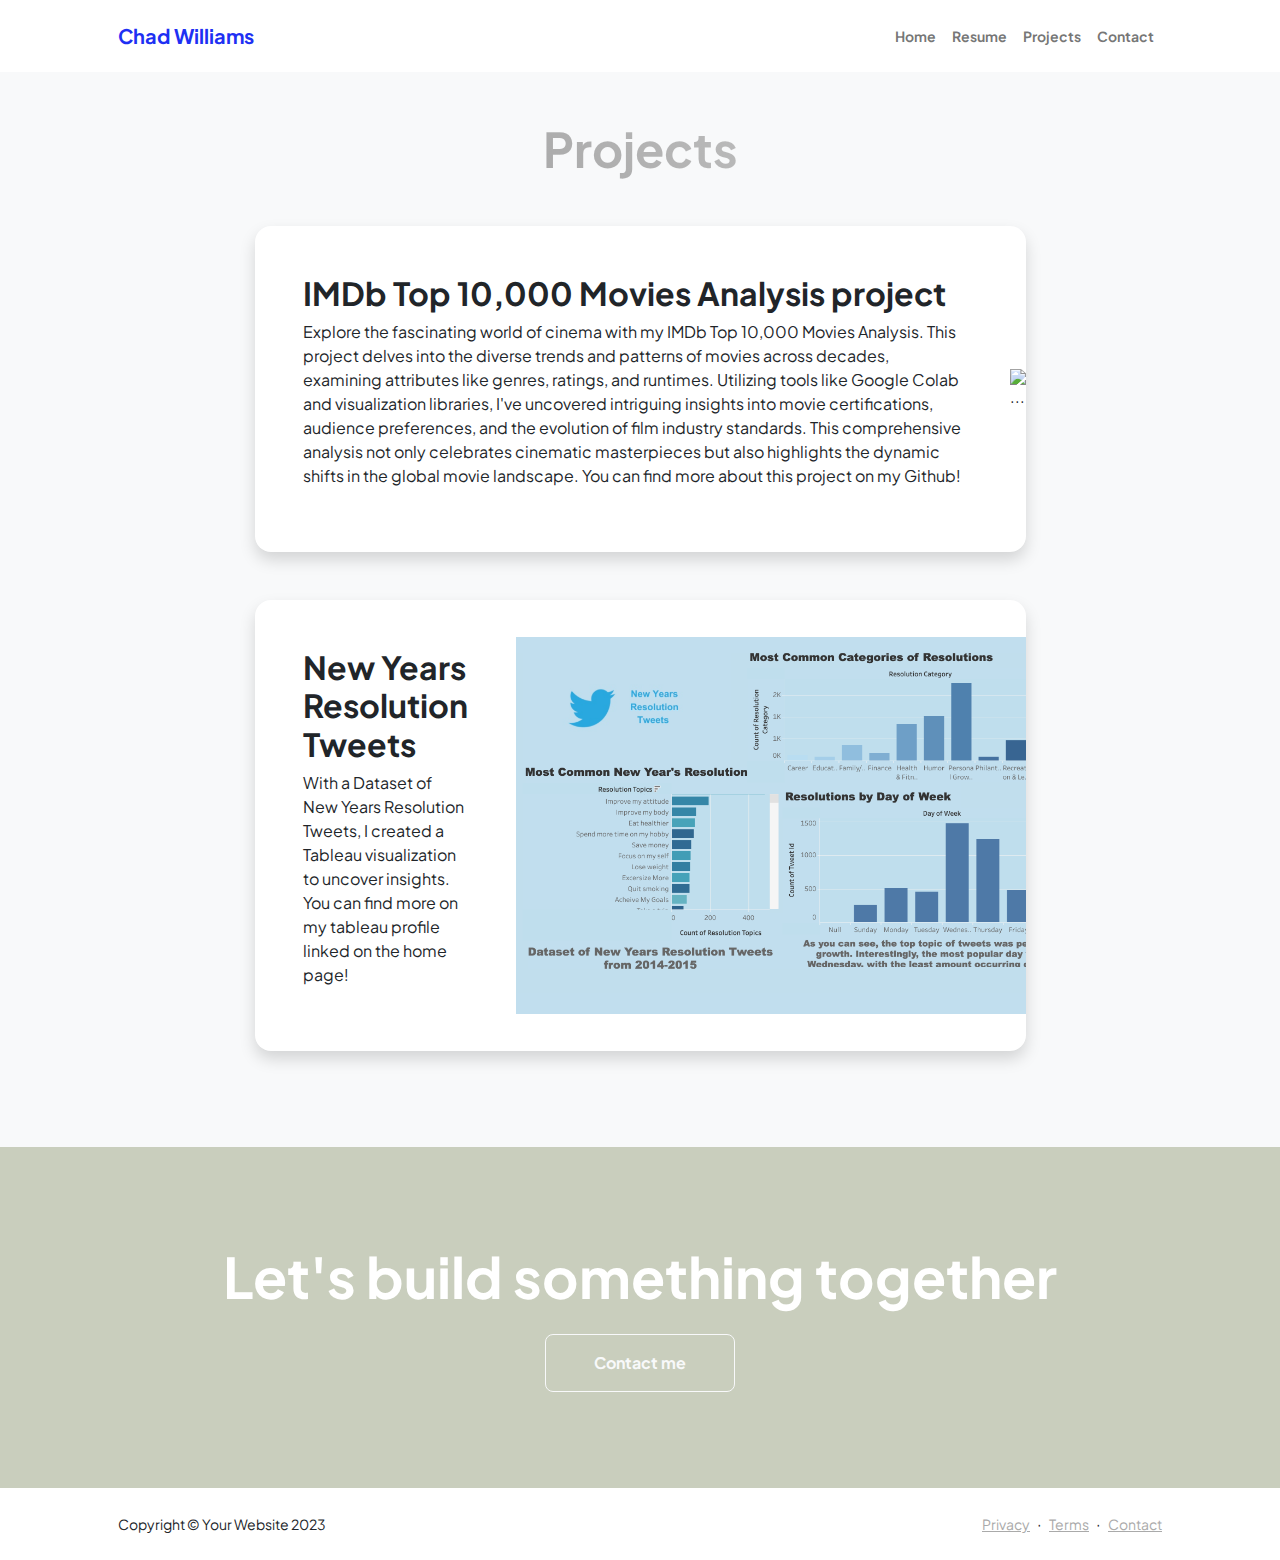
==== projects.html @ 73b2c261 "Add files via upload" ====
<!DOCTYPE html>
<html lang="en">
    <head>
        <meta charset="utf-8" />
        <meta name="viewport" content="width=device-width, initial-scale=1, shrink-to-fit=no" />
        <meta name="description" content="" />
        <meta name="author" content="" />
        <title>Modern Business - Start Bootstrap Template</title>
        <!-- Favicon-->
        <link rel="icon" type="image/x-icon" href="assets/favicon.ico" />
        <!-- Custom Google font-->
        <link rel="preconnect" href="https://fonts.googleapis.com" />
        <link rel="preconnect" href="https://fonts.gstatic.com" crossorigin />
        <link href="https://fonts.googleapis.com/css2?family=Plus+Jakarta+Sans:wght@100;200;300;400;500;600;700;800;900&amp;display=swap" rel="stylesheet" />
        <!-- Bootstrap icons-->
        <link href="https://cdn.jsdelivr.net/npm/bootstrap-icons@1.8.1/font/bootstrap-icons.css" rel="stylesheet" />
        <!-- Core theme CSS (includes Bootstrap)-->
        <link href="css/styles.css" rel="stylesheet" />
    </head>
    <body class="d-flex flex-column h-100 bg-light">
        <main class="flex-shrink-0">
            <!-- Navigation-->
            <nav class="navbar navbar-expand-lg navbar-light bg-white py-3">
                <div class="container px-5">
                    <a class="navbar-brand" href="index.html"><span class="fw-bolder text-primary">Chad Williams</span></a>
                    <button class="navbar-toggler" type="button" data-bs-toggle="collapse" data-bs-target="#navbarSupportedContent" aria-controls="navbarSupportedContent" aria-expanded="false" aria-label="Toggle navigation"><span class="navbar-toggler-icon"></span></button>
                    <div class="collapse navbar-collapse" id="navbarSupportedContent">
                        <ul class="navbar-nav ms-auto mb-2 mb-lg-0 small fw-bolder">
                            <li class="nav-item"><a class="nav-link" href="index.html">Home</a></li>
                            <li class="nav-item"><a class="nav-link" href="resume.html">Resume</a></li>
                            <li class="nav-item"><a class="nav-link" href="projects.html">Projects</a></li>
                            <li class="nav-item"><a class="nav-link" href="contact.html">Contact</a></li>
                        </ul>
                    </div>
                </div>
            </nav>
            <!-- Projects Section-->
            <section class="py-5">
                <div class="container px-5 mb-5">
                    <div class="text-center mb-5">
                        <h1 class="display-5 fw-bolder mb-0"><span class="text-gradient d-inline">Projects</span></h1>
                    </div>
                    <div class="row gx-5 justify-content-center">
                        <div class="col-lg-11 col-xl-9 col-xxl-8">
                            <!-- Project Card 1-->
                            <div class="card overflow-hidden shadow rounded-4 border-0 mb-5">
                                <div class="card-body p-0">
                                    <div class="d-flex align-items-center">
                                        <div class="p-5">
                                            <h2 class="fw-bolder">IMDb Top 10,000 Movies Analysis project</h2>
                                            <p>Explore the fascinating world of cinema with my IMDb Top 10,000 Movies Analysis. This project delves into the diverse trends and patterns of movies across decades, examining attributes like genres, ratings, and runtimes. Utilizing tools like Google Colab and visualization libraries, I've uncovered intriguing insights into movie certifications, audience preferences, and the evolution of film industry standards. This comprehensive analysis not only celebrates cinematic masterpieces but also highlights the dynamic shifts in the global movie landscape. You can find more about this project on my Github!</p>
                                        </div>
                                        <img class="img-fluid" src="" alt="..." />
                                    </div>
                                </div>
                            </div>
                            <!-- Project Card 2-->
                            <div class="card overflow-hidden shadow rounded-4 border-0">
                                <div class="card-body p-0">
                                    <div class="d-flex align-items-center">
                                        <div class="p-5">
                                            <h2 class="fw-bolder">New Years Resolution Tweets</h2>
                                            <p>With a Dataset of New Years Resolution Tweets, I created a Tableau visualization to uncover insights. You can find more on my tableau profile linked on the home page!</p>
                                        </div>
                                        <img class="img-fluid" src="assets/tab.png" alt="..." />
                                    </div>
                                </div>
                            </div>
                        </div>
                    </div>
                </div>
            </section>
            <!-- Call to action section-->
            <section class="py-5 bg-gradient-primary-to-secondary text-white my-custom-bg">
                <div class="container px-5 my-5">
                    <div class="text-center">
                        <h2 class="display-4 fw-bolder mb-4">Let's build something together</h2>
                        <a class="btn btn-outline-light btn-lg px-5 py-3 fs-6 fw-bolder" href="contact.html">Contact me</a>
                    </div>
                </div>
            </section>
        </main>
        <!-- Footer-->
        <footer class="bg-white py-4 mt-auto">
            <div class="container px-5">
                <div class="row align-items-center justify-content-between flex-column flex-sm-row">
                    <div class="col-auto"><div class="small m-0">Copyright &copy; Your Website 2023</div></div>
                    <div class="col-auto">
                        <a class="small" href="#!">Privacy</a>
                        <span class="mx-1">&middot;</span>
                        <a class="small" href="#!">Terms</a>
                        <span class="mx-1">&middot;</span>
                        <a class="small" href="#!">Contact</a>
                    </div>
                </div>
            </div>
        </footer>
        <!-- Bootstrap core JS-->
        <script src="https://cdn.jsdelivr.net/npm/bootstrap@5.2.3/dist/js/bootstrap.bundle.min.js"></script>
        <!-- Core theme JS-->
        <script src="js/scripts.js"></script>
    </body>
</html>
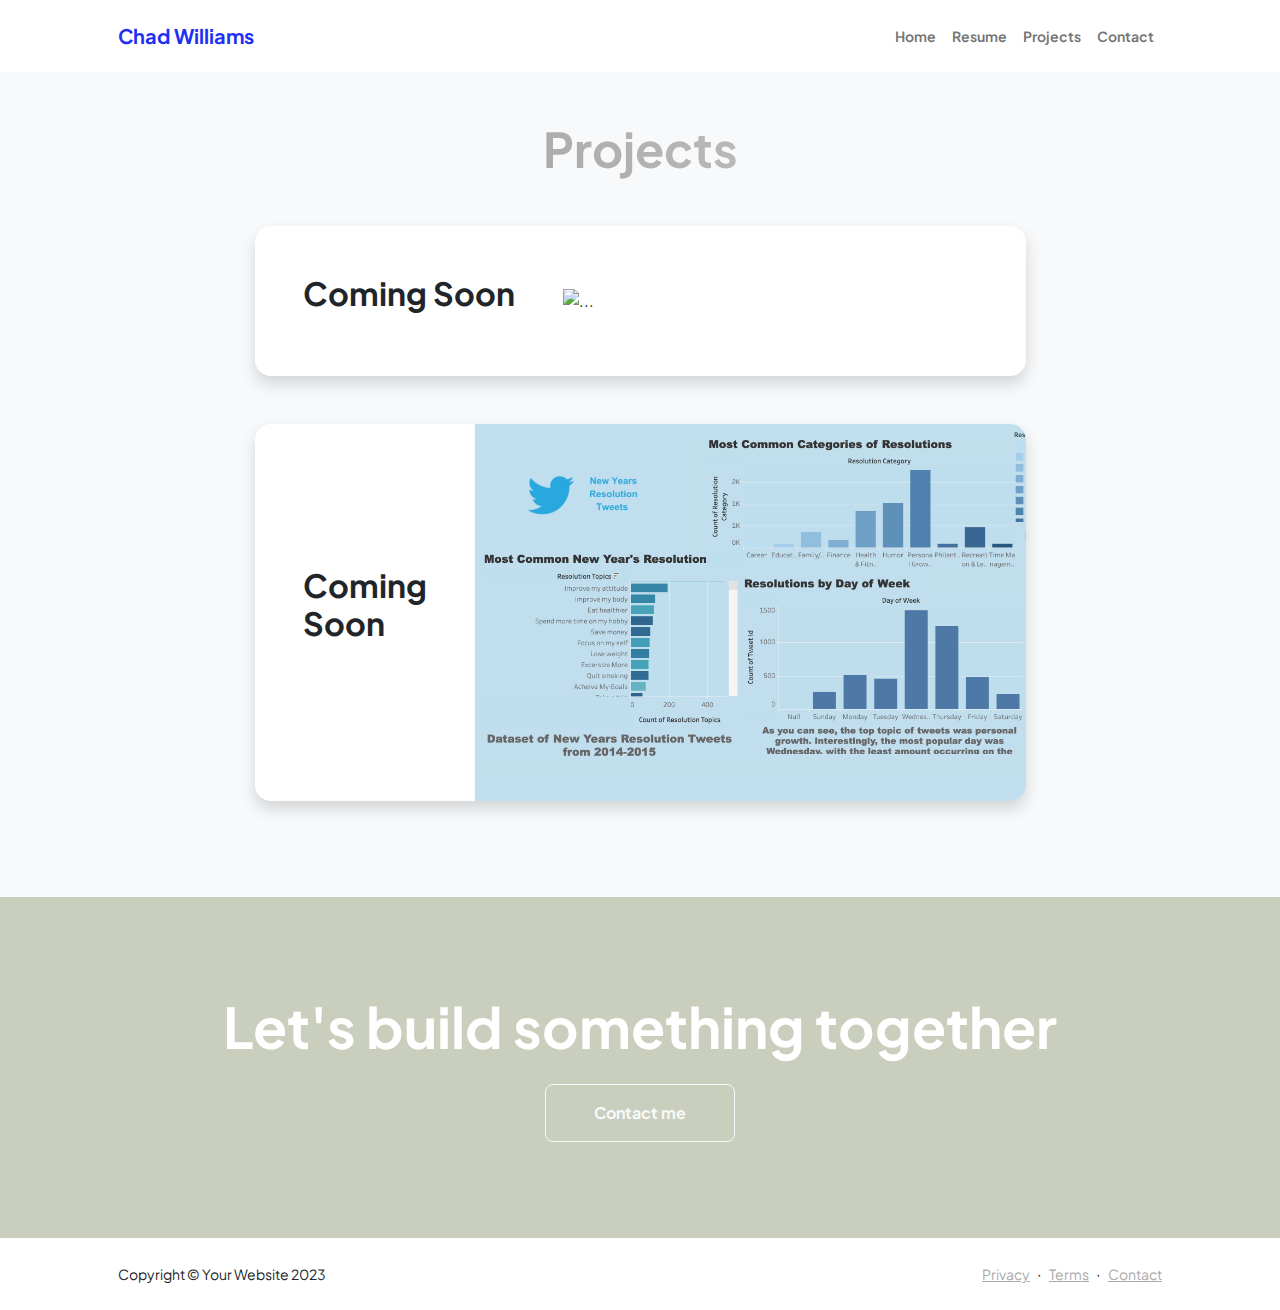
==== commit 4b23d809: "took away projects" ====
--- a/projects.html
+++ b/projects.html
@@ -47,8 +47,8 @@
                                 <div class="card-body p-0">
                                     <div class="d-flex align-items-center">
                                         <div class="p-5">
-                                            <h2 class="fw-bolder">IMDb Top 10,000 Movies Analysis project</h2>
-                                            <p>Explore the fascinating world of cinema with my IMDb Top 10,000 Movies Analysis. This project delves into the diverse trends and patterns of movies across decades, examining attributes like genres, ratings, and runtimes. Utilizing tools like Google Colab and visualization libraries, I've uncovered intriguing insights into movie certifications, audience preferences, and the evolution of film industry standards. This comprehensive analysis not only celebrates cinematic masterpieces but also highlights the dynamic shifts in the global movie landscape. You can find more about this project on my Github!</p>
+                                            <h2 class="fw-bolder">Coming Soon</h2>
+                                            <p></p>
                                         </div>
                                         <img class="img-fluid" src="" alt="..." />
                                     </div>
@@ -59,8 +59,8 @@
                                 <div class="card-body p-0">
                                     <div class="d-flex align-items-center">
                                         <div class="p-5">
-                                            <h2 class="fw-bolder">New Years Resolution Tweets</h2>
-                                            <p>With a Dataset of New Years Resolution Tweets, I created a Tableau visualization to uncover insights. You can find more on my tableau profile linked on the home page!</p>
+                                            <h2 class="fw-bolder">Coming Soon</h2>
+                                            <p></p>
                                         </div>
                                         <img class="img-fluid" src="assets/tab.png" alt="..." />
                                     </div>
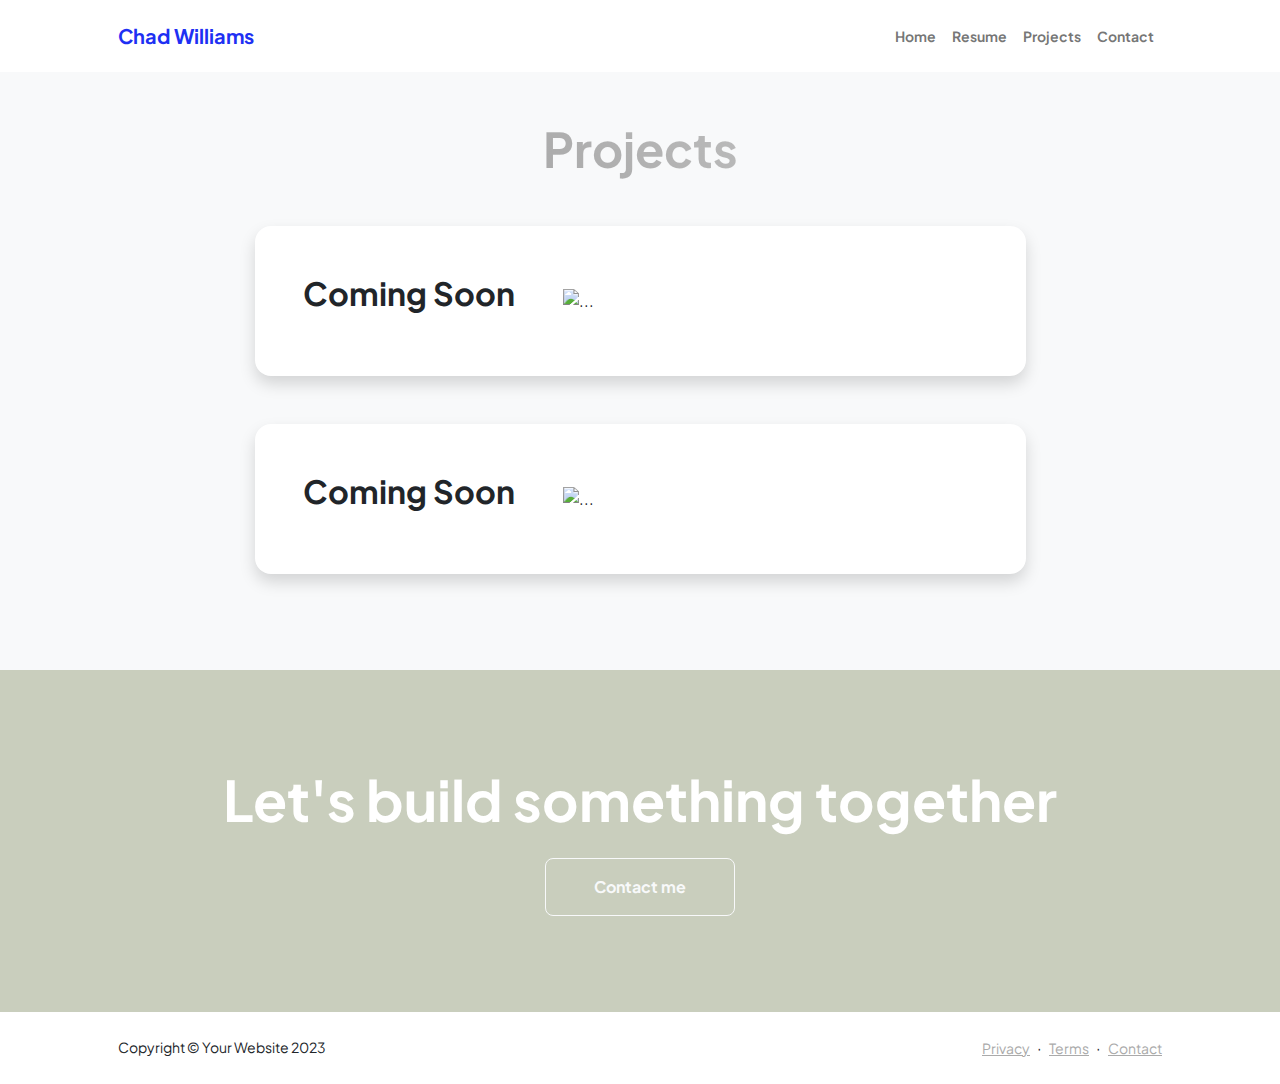
==== commit b85b3c2a: "took away images for now" ====
--- a/projects.html
+++ b/projects.html
@@ -62,7 +62,7 @@
                                             <h2 class="fw-bolder">Coming Soon</h2>
                                             <p></p>
                                         </div>
-                                        <img class="img-fluid" src="assets/tab.png" alt="..." />
+                                        <img class="img-fluid" src="" alt="..." />
                                     </div>
                                 </div>
                             </div>
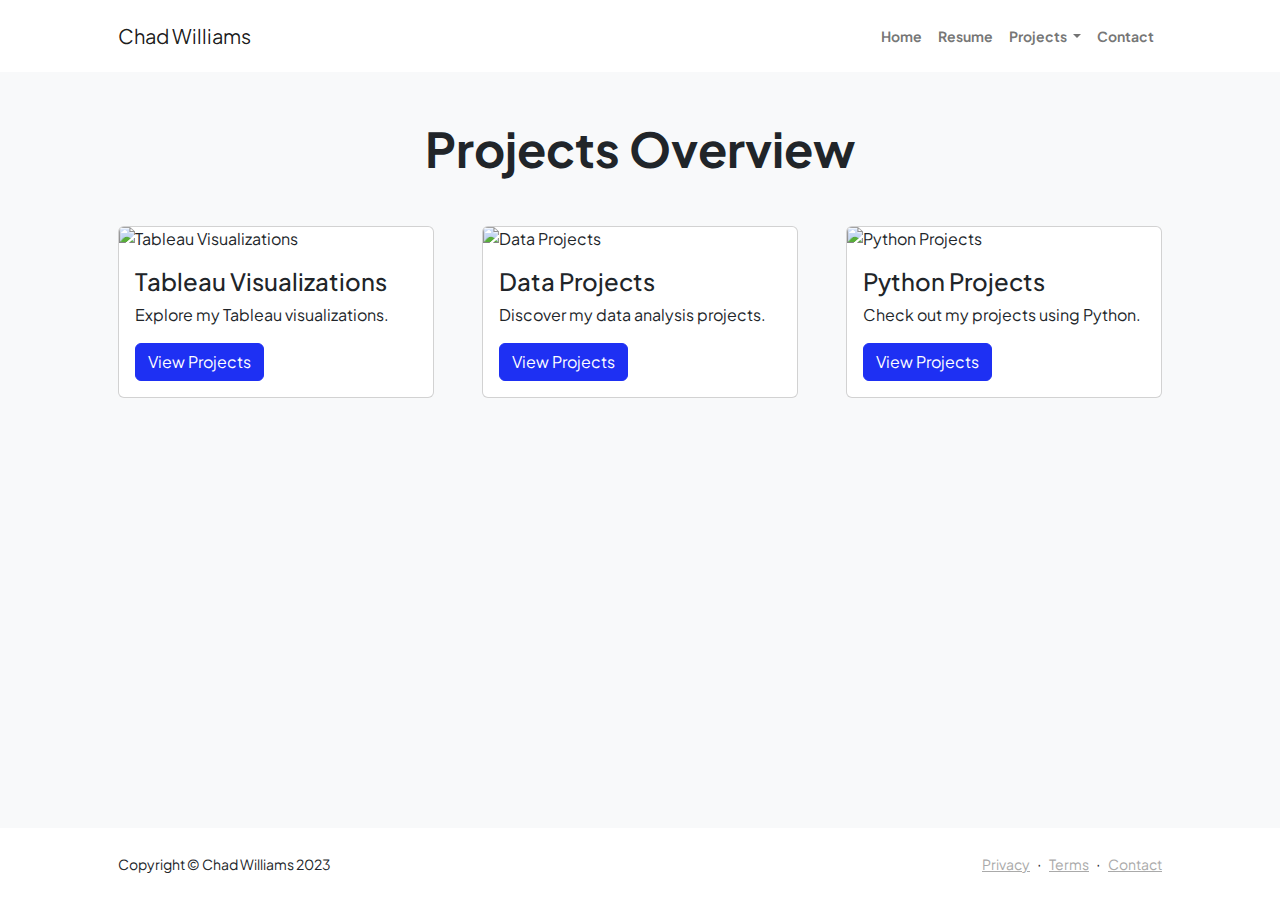
==== commit ad95a2f7: "V2" ====
--- a/projects.html
+++ b/projects.html
@@ -1,103 +1,111 @@
 <!DOCTYPE html>
 <html lang="en">
-    <head>
-        <meta charset="utf-8" />
-        <meta name="viewport" content="width=device-width, initial-scale=1, shrink-to-fit=no" />
-        <meta name="description" content="" />
-        <meta name="author" content="" />
-        <title>Modern Business - Start Bootstrap Template</title>
-        <!-- Favicon-->
-        <link rel="icon" type="image/x-icon" href="assets/favicon.ico" />
-        <!-- Custom Google font-->
-        <link rel="preconnect" href="https://fonts.googleapis.com" />
-        <link rel="preconnect" href="https://fonts.gstatic.com" crossorigin />
-        <link href="https://fonts.googleapis.com/css2?family=Plus+Jakarta+Sans:wght@100;200;300;400;500;600;700;800;900&amp;display=swap" rel="stylesheet" />
-        <!-- Bootstrap icons-->
-        <link href="https://cdn.jsdelivr.net/npm/bootstrap-icons@1.8.1/font/bootstrap-icons.css" rel="stylesheet" />
-        <!-- Core theme CSS (includes Bootstrap)-->
-        <link href="css/styles.css" rel="stylesheet" />
-    </head>
-    <body class="d-flex flex-column h-100 bg-light">
-        <main class="flex-shrink-0">
-            <!-- Navigation-->
-            <nav class="navbar navbar-expand-lg navbar-light bg-white py-3">
-                <div class="container px-5">
-                    <a class="navbar-brand" href="index.html"><span class="fw-bolder text-primary">Chad Williams</span></a>
-                    <button class="navbar-toggler" type="button" data-bs-toggle="collapse" data-bs-target="#navbarSupportedContent" aria-controls="navbarSupportedContent" aria-expanded="false" aria-label="Toggle navigation"><span class="navbar-toggler-icon"></span></button>
-                    <div class="collapse navbar-collapse" id="navbarSupportedContent">
-                        <ul class="navbar-nav ms-auto mb-2 mb-lg-0 small fw-bolder">
-                            <li class="nav-item"><a class="nav-link" href="index.html">Home</a></li>
-                            <li class="nav-item"><a class="nav-link" href="resume.html">Resume</a></li>
-                            <li class="nav-item"><a class="nav-link" href="projects.html">Projects</a></li>
-                            <li class="nav-item"><a class="nav-link" href="contact.html">Contact</a></li>
-                        </ul>
+<head>
+    <meta charset="utf-8" />
+    <meta name="viewport" content="width=device-width, initial-scale=1, shrink-to-fit=no" />
+    <meta name="description" content="" />
+    <meta name="author" content="" />
+    <title>Chad Williams' Projects</title>
+    <!-- Favicon-->
+    <link rel="icon" type="image/x-icon" href="assets/favicon.ico" />
+    <!-- Custom Google font-->
+    <link rel="preconnect" href="https://fonts.googleapis.com" />
+    <link rel="preconnect" href="https://fonts.gstatic.com" crossorigin />
+    <link href="https://fonts.googleapis.com/css2?family=Plus+Jakarta+Sans:wght@100;200;300;400;500;600;700;800;900&amp;display=swap" rel="stylesheet" />
+    <!-- Bootstrap icons-->
+    <link href="https://cdn.jsdelivr.net/npm/bootstrap-icons@1.8.1/font/bootstrap-icons.css" rel="stylesheet" />
+    <!-- Core theme CSS (includes Bootstrap)-->
+    <link href="css/styles.css" rel="stylesheet" />
+</head>
+<body class="d-flex flex-column h-100 bg-light">
+    <main class="flex-shrink-0">
+        <!-- Navigation-->
+        <nav class="navbar navbar-expand-lg navbar-light bg-white py-3">
+            <div class="container px-5">
+                <a class="navbar-brand" href="index.html">Chad Williams</a>
+                <button class="navbar-toggler" type="button" data-bs-toggle="collapse" data-bs-target="#navbarSupportedContent" aria-controls="navbarSupportedContent" aria-expanded="false" aria-label="Toggle navigation"><span class="navbar-toggler-icon"></span></button>
+                <div class="collapse navbar-collapse" id="navbarSupportedContent">
+                    <ul class="navbar-nav ms-auto mb-2 mb-lg-0 small fw-bolder">
+                        <li class="nav-item"><a class="nav-link" href="index.html">Home</a></li>
+                        <li class="nav-item"><a class="nav-link" href="resume.html">Resume</a></li>
+                        <li class="nav-item dropdown">
+                            <a class="nav-link dropdown-toggle" href="#" id="navbarDropdownProjects" role="button" data-bs-toggle="dropdown" aria-expanded="false">
+                                Projects
+                            </a>
+                            <ul class="dropdown-menu" aria-labelledby="navbarDropdownProjects">
+                                <li><a class="dropdown-item" href="tableau-projects.html">Tableau Visualizations</a></li>
+                                <li><a class="dropdown-item" href="data-projects.html">Data Projects</a></li>
+                                <li><a class="dropdown-item" href="python-projects.html">Python Projects</a></li>
+                            </ul>
+                        </li>
+                        <li class="nav-item"><a class="nav-link" href="contact.html">Contact</a></li>
+                    </ul>
+                </div>
+            </div>
+        </nav>
+        <!-- Projects Section-->
+        <section class="py-5">
+            <div class="container px-5 mb-5">
+                <div class="text-center mb-5">
+                    <h1 class="display-5 fw-bolder">Projects Overview</h1>
+                </div>
+                <!-- Project Links -->
+                <div class="row gx-5 justify-content-center">
+                    <!-- Tableau Visualizations Card -->
+                    <div class="col-lg-4 col-md-6 mb-4">
+                        <div class="card h-100">
+                            <img class="card-img-top" src="path-to-tableau-project-image.jpg" alt="Tableau Visualizations">
+                            <div class="card-body">
+                                <h4 class="card-title">Tableau Visualizations</h4>
+                                <p class="card-text">Explore my Tableau visualizations.</p>
+                                <a href="tableau-projects.html" class="btn btn-primary">View Projects</a>
+                            </div>
+                        </div>
                     </div>
-                </div>
-            </nav>
-            <!-- Projects Section-->
-            <section class="py-5">
-                <div class="container px-5 mb-5">
-                    <div class="text-center mb-5">
-                        <h1 class="display-5 fw-bolder mb-0"><span class="text-gradient d-inline">Projects</span></h1>
+                    <!-- Data Projects Card -->
+                    <div class="col-lg-4 col-md-6 mb-4">
+                        <div class="card h-100">
+                            <img class="card-img-top" src="path-to-data-project-image.jpg" alt="Data Projects">
+                            <div class="card-body">
+                                <h4 class="card-title">Data Projects</h4>
+                                <p class="card-text">Discover my data analysis projects.</p>
+                                <a href="data-projects.html" class="btn btn-primary">View Projects</a>
+                            </div>
+                        </div>
                     </div>
-                    <div class="row gx-5 justify-content-center">
-                        <div class="col-lg-11 col-xl-9 col-xxl-8">
-                            <!-- Project Card 1-->
-                            <div class="card overflow-hidden shadow rounded-4 border-0 mb-5">
-                                <div class="card-body p-0">
-                                    <div class="d-flex align-items-center">
-                                        <div class="p-5">
-                                            <h2 class="fw-bolder">Coming Soon</h2>
-                                            <p></p>
-                                        </div>
-                                        <img class="img-fluid" src="" alt="..." />
-                                    </div>
-                                </div>
-                            </div>
-                            <!-- Project Card 2-->
-                            <div class="card overflow-hidden shadow rounded-4 border-0">
-                                <div class="card-body p-0">
-                                    <div class="d-flex align-items-center">
-                                        <div class="p-5">
-                                            <h2 class="fw-bolder">Coming Soon</h2>
-                                            <p></p>
-                                        </div>
-                                        <img class="img-fluid" src="" alt="..." />
-                                    </div>
-                                </div>
+                    <!-- Python Projects Card -->
+                    <div class="col-lg-4 col-md-6 mb-4">
+                        <div class="card h-100">
+                            <img class="card-img-top" src="path-to-python-project-image.jpg" alt="Python Projects">
+                            <div class="card-body">
+                                <h4 class="card-title">Python Projects</h4>
+                                <p class="card-text">Check out my projects using Python.</p>
+                                <a href="python-projects.html" class="btn btn-primary">View Projects</a>
                             </div>
                         </div>
                     </div>
                 </div>
-            </section>
-            <!-- Call to action section-->
-            <section class="py-5 bg-gradient-primary-to-secondary text-white my-custom-bg">
-                <div class="container px-5 my-5">
-                    <div class="text-center">
-                        <h2 class="display-4 fw-bolder mb-4">Let's build something together</h2>
-                        <a class="btn btn-outline-light btn-lg px-5 py-3 fs-6 fw-bolder" href="contact.html">Contact me</a>
-                    </div>
-                </div>
-            </section>
-        </main>
-        <!-- Footer-->
-        <footer class="bg-white py-4 mt-auto">
-            <div class="container px-5">
-                <div class="row align-items-center justify-content-between flex-column flex-sm-row">
-                    <div class="col-auto"><div class="small m-0">Copyright &copy; Your Website 2023</div></div>
-                    <div class="col-auto">
-                        <a class="small" href="#!">Privacy</a>
-                        <span class="mx-1">&middot;</span>
-                        <a class="small" href="#!">Terms</a>
-                        <span class="mx-1">&middot;</span>
-                        <a class="small" href="#!">Contact</a>
-                    </div>
+            </div>
+        </section>
+    </main>
+    <!-- Footer-->
+    <footer class="bg-white py-4 mt-auto">
+        <div class="container px-5">
+            <div class="row align-items-center justify-content-between flex-column flex-sm-row">
+                <div class="col-auto"><div class="small m-0">Copyright &copy; Chad Williams 2023</div></div>
+                <div class="col-auto">
+                    <a class="small" href="#!">Privacy</a>
+                    <span class="mx-1">&middot;</span>
+                    <a class="small" href="#!">Terms</a>
+                    <span class="mx-1">&middot;</span>
+                    <a class="small" href="#!">Contact</a>
                 </div>
             </div>
-        </footer>
-        <!-- Bootstrap core JS-->
-        <script src="https://cdn.jsdelivr.net/npm/bootstrap@5.2.3/dist/js/bootstrap.bundle.min.js"></script>
-        <!-- Core theme JS-->
-        <script src="js/scripts.js"></script>
-    </body>
+        </div>
+    </footer>
+    <!-- Bootstrap core JS-->
+    <script src="https://cdn.jsdelivr.net/npm/bootstrap@5.2.3/dist/js/bootstrap.bundle.min.js"></script>
+    <!-- Core theme JS-->
+    <script src="js/scripts.js"></script>
+</body>
 </html>
